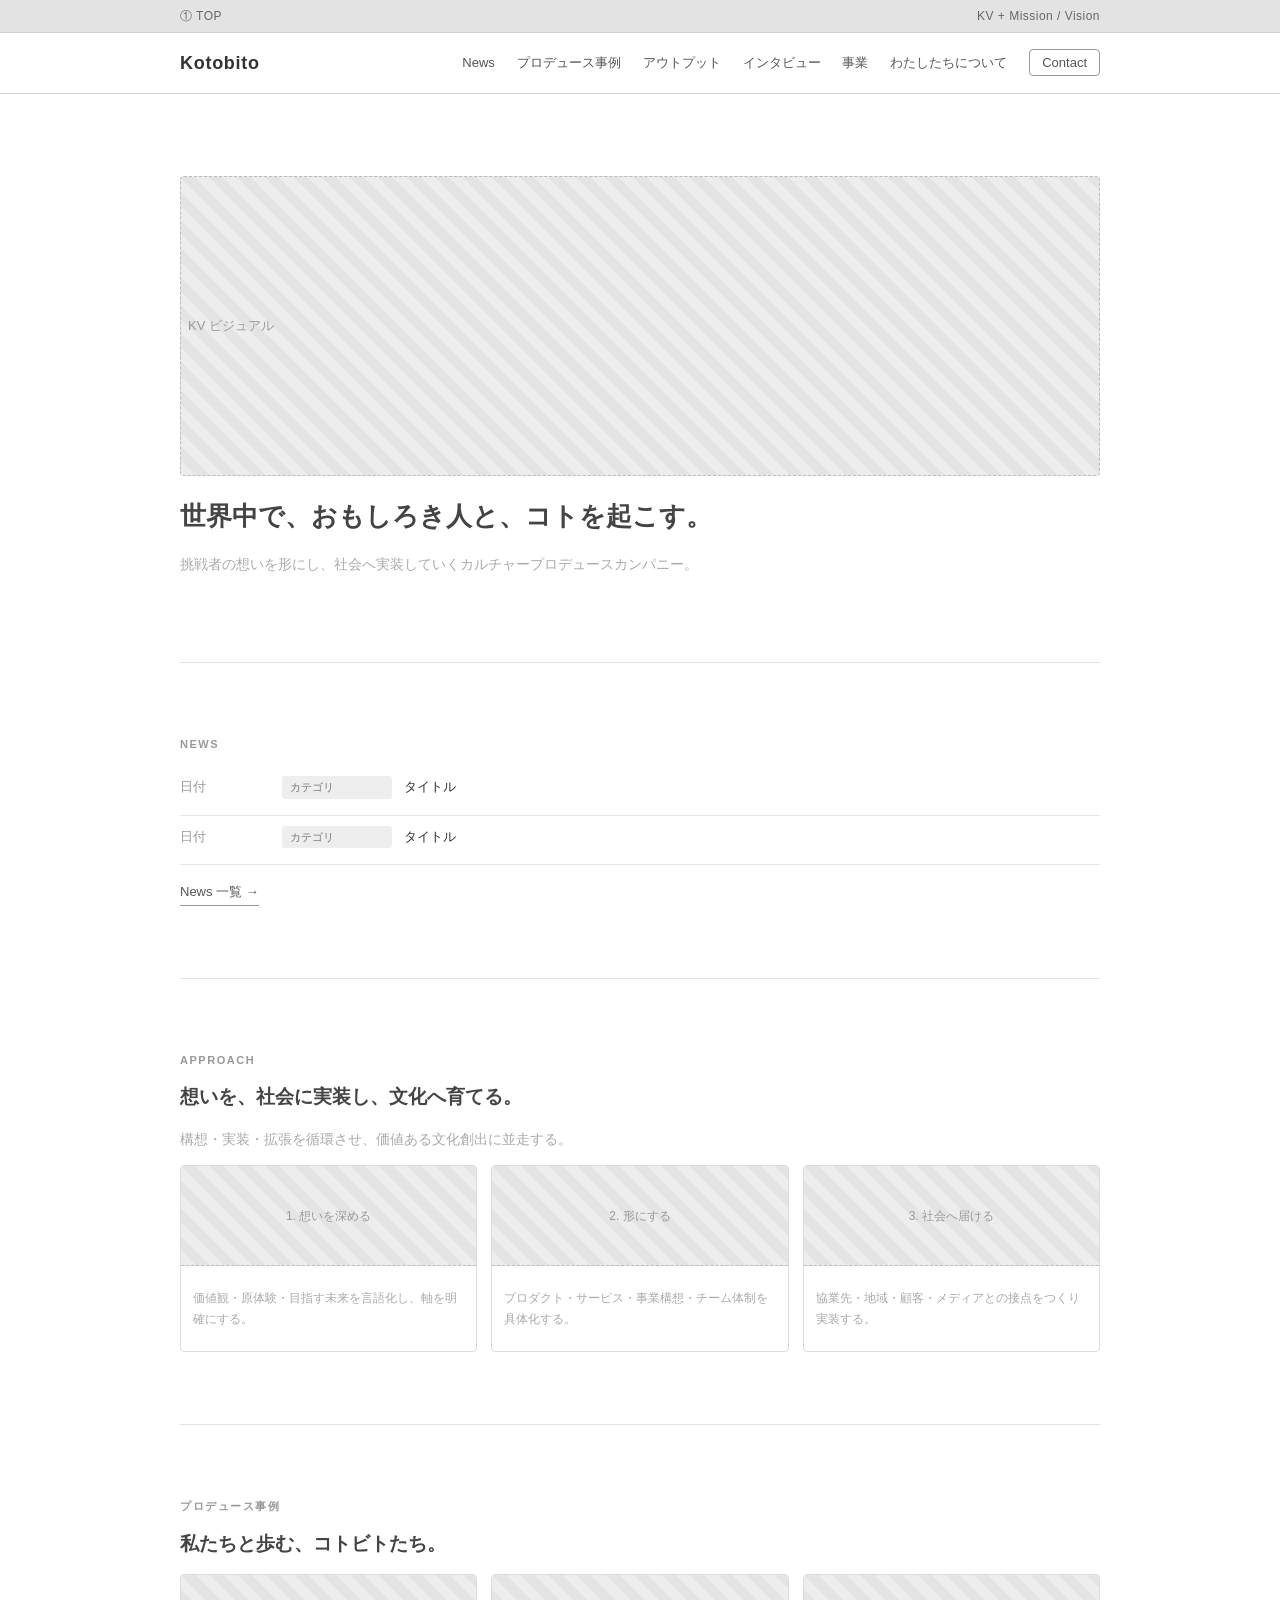
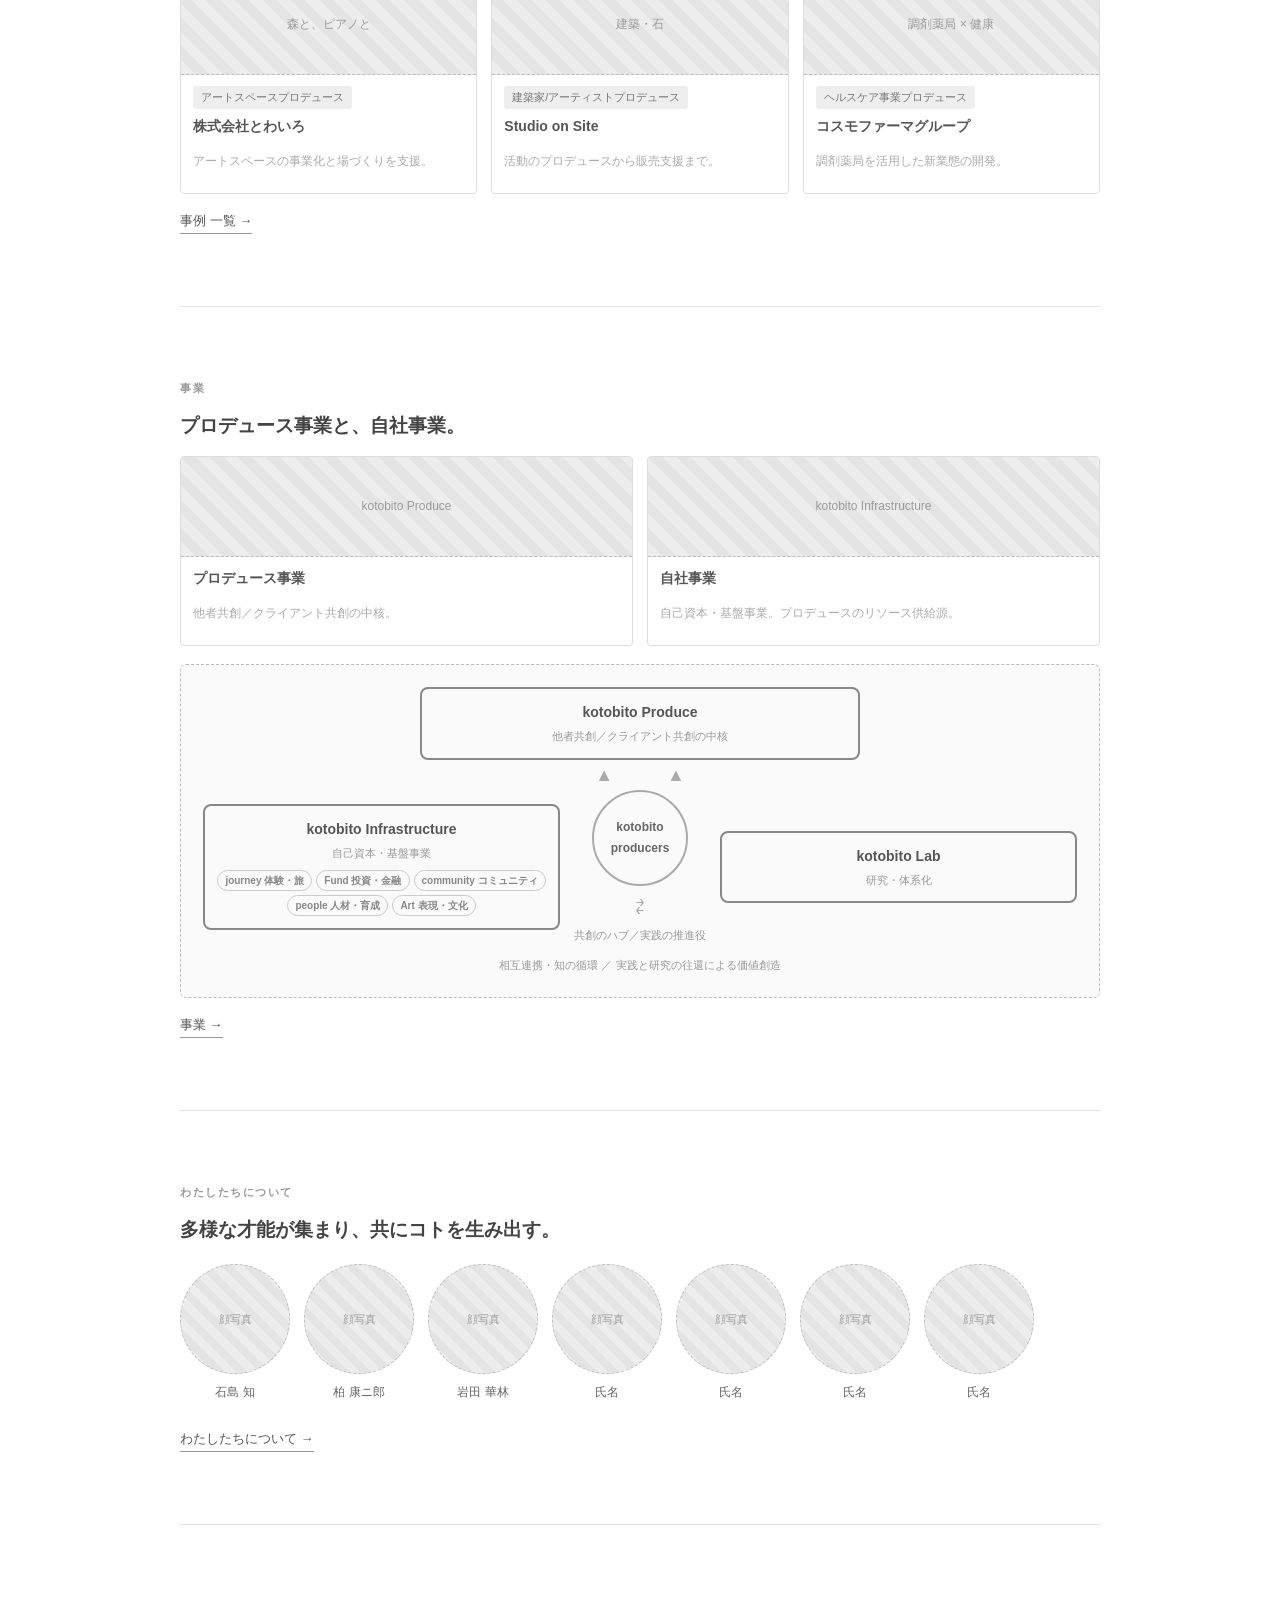
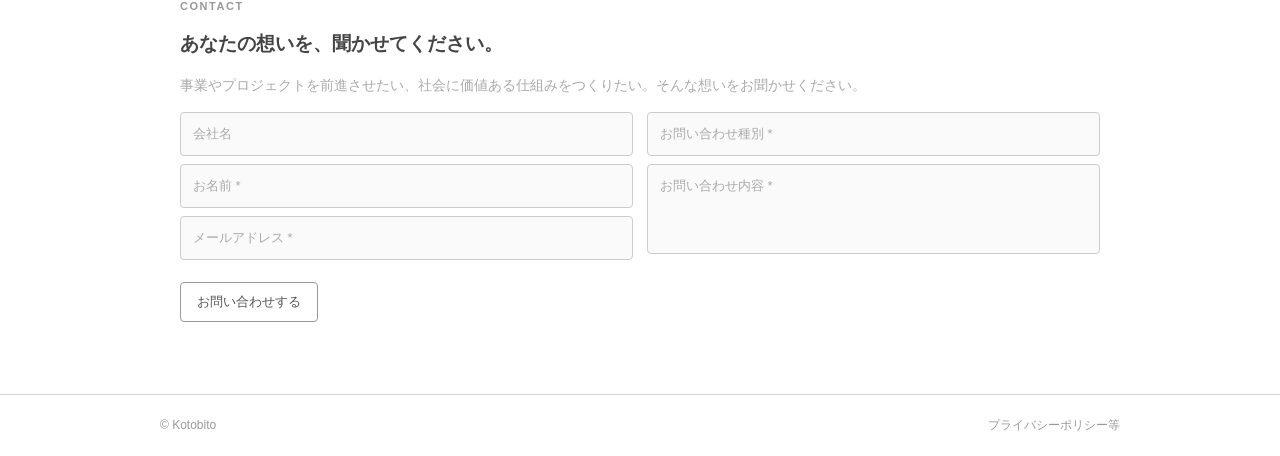
==== index.html @ a25e2367 "Add Kotobito site wireframe (wire-v2)" ====
<!doctype html>
<html lang="ja">
<head>
<meta charset="utf-8">
<meta name="viewport" content="width=device-width, initial-scale=1">
<title>① TOP｜Kotobito wire</title>
<link rel="stylesheet" href="style.css">
</head>
<body>

<div class="crumb"><div class="wrap"><span>① TOP</span><span>KV + Mission / Vision</span></div></div>

<header class="hd"><div class="wrap">
  <a class="logo" href="index.html">Kotobito</a>
  <nav>
    <a href="news.html">News</a>
    <a href="works.html">プロデュース事例</a>
    <a href="output.html">アウトプット</a>
    <a href="interview.html">インタビュー</a>
    <a href="business.html">事業</a>
    <a href="about.html">わたしたちについて</a>
    <a href="#contact" class="cta">Contact</a>
  </nav>
</div></header>

<main>
<div class="wrap">

  <!-- KV（ボタンなし） -->
  <section>
    <div class="box kv">KV ビジュアル</div>
    <h1 style="margin-top:18px;">世界中で、おもしろき人と、コトを起こす。</h1>
    <p class="ph-line">挑戦者の想いを形にし、社会へ実装していくカルチャープロデュースカンパニー。</p>
  </section>

  <!-- News -->
  <section>
    <p class="lbl">News</p>
    <div class="nlist">
      <div class="row"><span class="d">日付</span><span class="tag">カテゴリ</span><span>タイトル</span></div>
      <div class="row"><span class="d">日付</span><span class="tag">カテゴリ</span><span>タイトル</span></div>
    </div>
    <a class="link" href="news.html">News 一覧 →</a>
  </section>

  <!-- Approach -->
  <section>
    <p class="lbl">Approach</p>
    <h2>想いを、社会に実装し、文化へ育てる。</h2>
    <p class="ph-line">構想・実装・拡張を循環させ、価値ある文化創出に並走する。</p>
    <div class="grid g3" style="margin-top:14px;">
      <div class="card"><div class="box sm">1. 想いを深める</div><div class="body"><p class="ph-line sm">価値観・原体験・目指す未来を言語化し、軸を明確にする。</p></div></div>
      <div class="card"><div class="box sm">2. 形にする</div><div class="body"><p class="ph-line sm">プロダクト・サービス・事業構想・チーム体制を具体化する。</p></div></div>
      <div class="card"><div class="box sm">3. 社会へ届ける</div><div class="body"><p class="ph-line sm">協業先・地域・顧客・メディアとの接点をつくり実装する。</p></div></div>
    </div>
  </section>

  <!-- プロデュース事例 -->
  <section>
    <p class="lbl">プロデュース事例</p>
    <h2>私たちと歩む、コトビトたち。</h2>
    <div class="grid g3" style="margin-top:14px;">
      <a class="card" href="case.html"><div class="box">森と、ピアノと</div><div class="body"><span class="tag">アートスペースプロデュース</span><h3>株式会社とわいろ</h3><p class="ph-line sm">アートスペースの事業化と場づくりを支援。</p></div></a>
      <a class="card" href="case.html"><div class="box">建築・石</div><div class="body"><span class="tag">建築家/アーティストプロデュース</span><h3>Studio on Site</h3><p class="ph-line sm">活動のプロデュースから販売支援まで。</p></div></a>
      <a class="card" href="case.html"><div class="box">調剤薬局 × 健康</div><div class="body"><span class="tag">ヘルスケア事業プロデュース</span><h3>コスモファーマグループ</h3><p class="ph-line sm">調剤薬局を活用した新業態の開発。</p></div></a>
    </div>
    <a class="link" href="works.html">事例 一覧 →</a>
  </section>

  <!-- 事業（提供サービスを置換） -->
  <section>
    <p class="lbl">事業</p>
    <h2>プロデュース事業と、自社事業。</h2>
    <div class="grid g2" style="margin-top:14px;">
      <div class="card"><div class="box sm">kotobito Produce</div><div class="body"><h3>プロデュース事業</h3><p class="ph-line sm">他者共創／クライアント共創の中核。</p></div></div>
      <div class="card"><div class="box sm">kotobito Infrastructure</div><div class="body"><h3>自社事業</h3><p class="ph-line sm">自己資本・基盤事業。プロデュースのリソース供給源。</p></div></div>
    </div>

    <!-- 概念図：kotobito 全体像 -->
    <div class="diagram" style="margin-top:18px;">
      <div class="d-top">kotobito Produce<small>他者共創／クライアント共創の中核</small></div>
      <div class="up">▲　　　▲</div>
      <div class="d-mid">
        <div class="d-side">kotobito Infrastructure<small>自己資本・基盤事業</small>
          <div class="axis"><span>journey 体験・旅</span><span>Fund 投資・金融</span><span>community コミュニティ</span><span>people 人材・育成</span><span>Art 表現・文化</span></div>
        </div>
        <div class="d-center">
          <div class="circle">kotobito<br>producers</div>
          <div class="cyc">⇄</div>
          <small>共創のハブ／実践の推進役</small>
        </div>
        <div class="d-side">kotobito Lab<small>研究・体系化</small></div>
      </div>
      <div class="d-cap">相互連携・知の循環 ／ 実践と研究の往還による価値創造</div>
    </div>
    <a class="link" href="business.html">事業 →</a>
  </section>

  <!-- わたしたちについて：メンバー画像 -->
  <section>
    <p class="lbl">わたしたちについて</p>
    <h2>多様な才能が集まり、共にコトを生み出す。</h2>
    <div class="members" style="margin-top:14px;">
      <div class="m"><div class="ava">顔写真</div><span class="nm">石島 知</span></div>
      <div class="m"><div class="ava">顔写真</div><span class="nm">柏 康ニ郎</span></div>
      <div class="m"><div class="ava">顔写真</div><span class="nm">岩田 華林</span></div>
      <div class="m"><div class="ava">顔写真</div><span class="nm">氏名</span></div>
      <div class="m"><div class="ava">顔写真</div><span class="nm">氏名</span></div>
      <div class="m"><div class="ava">顔写真</div><span class="nm">氏名</span></div>
      <div class="m"><div class="ava">顔写真</div><span class="nm">氏名</span></div>
    </div>
    <a class="link" href="about.html">わたしたちについて →</a>
  </section>

  <!-- お問い合わせ（最終セクション） -->
  <section id="contact">
    <p class="lbl">Contact</p>
    <h2>あなたの想いを、聞かせてください。</h2>
    <p class="ph-line">事業やプロジェクトを前進させたい、社会に価値ある仕組みをつくりたい。そんな想いをお聞かせください。</p>
    <div class="grid g2" style="margin-top:14px;">
      <div>
        <div class="field">会社名</div>
        <div class="field">お名前 *</div>
        <div class="field">メールアドレス *</div>
      </div>
      <div>
        <div class="field">お問い合わせ種別 *</div>
        <div class="field" style="min-height:90px;">お問い合わせ内容 *</div>
      </div>
    </div>
    <a class="btn" href="#contact">お問い合わせする</a>
  </section>

</div>
</main>

<footer class="ft"><div class="wrap">
  <span>© Kotobito</span>
  <span><a href="policy.html">プライバシーポリシー等</a></span>
</div></footer>

</body>
</html>
---- style.css ----
/* Kotobito wireframe v2 — grayscale */
*{box-sizing:border-box;}
body{margin:0;font-family:"Hiragino Kaku Gothic ProN","Yu Gothic",sans-serif;color:#333;background:#f4f4f4;line-height:1.7;font-size:14px;}
a{color:inherit;text-decoration:none;}
.wrap{max-width:960px;margin:0 auto;padding:0 20px;}

/* page hierarchy banner */
.crumb{background:#e3e3e3;color:#666;font-size:12px;letter-spacing:.04em;padding:6px 0;border-bottom:1px solid #d2d2d2;}
.crumb .wrap{display:flex;justify-content:space-between;}

/* header */
.hd{background:#fff;border-bottom:1px solid #d2d2d2;}
.hd .wrap{display:flex;align-items:center;justify-content:space-between;height:60px;}
.hd .logo{font-weight:800;font-size:18px;letter-spacing:.04em;}
.hd nav a{font-size:13px;color:#555;margin-left:18px;}
.hd nav a.cta{border:1px solid #999;border-radius:4px;padding:5px 12px;}

/* sections */
main{background:#fff;}
section{padding:72px 0;border-bottom:1px solid #e2e2e2;}
section:last-child{border-bottom:0;}
.lbl{font-size:11px;font-weight:700;letter-spacing:.14em;color:#999;text-transform:uppercase;margin:0 0 12px;}
h1{font-size:26px;margin:0 0 10px;font-weight:800;color:#444;}
h2{font-size:19px;margin:0 0 10px;font-weight:800;color:#444;}
h3{font-size:14px;margin:0 0 4px;font-weight:700;color:#555;}
.ph-line{color:#aaa;}
.ph-line.sm{font-size:12px;}

/* placeholder boxes */
.box{background:repeating-linear-gradient(45deg,#ededed,#ededed 10px,#e4e4e4 10px,#e4e4e4 20px);border:1px dashed #bcbcbc;border-radius:4px;display:flex;align-items:center;justify-content:center;color:#9a9a9a;font-size:12px;min-height:140px;text-align:center;}
.box.kv{min-height:300px;}
.box.sm{min-height:110px;}

/* grids */
.grid{display:grid;gap:14px;}
.g4{grid-template-columns:repeat(4,1fr);}
.g3{grid-template-columns:repeat(3,1fr);}
.g2{grid-template-columns:1fr 1fr;}
@media(max-width:780px){.g4,.g3,.g2{grid-template-columns:1fr;}}

/* cards */
.card{border:1px solid #ddd;border-radius:4px;overflow:hidden;background:#fff;display:block;}
a.card{transition:border-color .15s, box-shadow .15s;}
a.card:hover{border-color:#888;box-shadow:0 2px 10px rgba(0,0,0,.08);}
.card .box{border:0;border-bottom:1px dashed #bcbcbc;border-radius:0;min-height:100px;}
.card .body{padding:10px 12px;}
.tag{display:inline-block;background:#eee;color:#777;font-size:11px;padding:2px 8px;border-radius:3px;margin-bottom:6px;}

/* simple buttons / links */
.link{display:inline-block;color:#555;font-size:13px;border-bottom:1px solid #999;padding-bottom:1px;margin-top:16px;}
.btn{display:inline-block;border:1px solid #999;border-radius:4px;padding:8px 16px;font-size:13px;color:#555;margin-top:14px;}

/* news list */
.nlist .row{display:grid;grid-template-columns:90px 110px 1fr;gap:12px;padding:10px 0;border-bottom:1px solid #e6e6e6;font-size:13px;}
.nlist .row .d{color:#999;}
@media(max-width:780px){.nlist .row{grid-template-columns:1fr;gap:2px;}}

/* members row */
.members{display:flex;gap:14px;overflow-x:auto;padding:4px 0 8px;}
.members .m{flex:0 0 110px;text-align:center;}
.members .ava{width:110px;height:110px;border-radius:50%;background:repeating-linear-gradient(45deg,#ededed,#ededed 8px,#e4e4e4 8px,#e4e4e4 16px);border:1px dashed #bcbcbc;display:flex;align-items:center;justify-content:center;color:#9a9a9a;font-size:11px;margin:0 auto 6px;}
.members .m .nm{font-size:12px;color:#666;}

/* filters */
.filter{display:flex;gap:6px;flex-wrap:wrap;margin:8px 0 18px;}
.filter span{font-size:12px;border:1px solid #ccc;border-radius:999px;padding:4px 12px;color:#888;}
.filter span.on{background:#666;color:#fff;border-color:#666;}

/* tree / kv list */
.kv{display:grid;grid-template-columns:100px 1fr;gap:6px 14px;font-size:13px;margin:10px 0;}
.kv dt{color:#999;}.kv dd{margin:0;color:#555;}
.cat-h{font-size:13px;font-weight:800;color:#777;margin:22px 0 10px;padding-bottom:5px;border-bottom:2px solid #eee;}

/* concept diagram (kotobito 全体像) */
.diagram{border:1px dashed #bcbcbc;border-radius:6px;padding:22px;background:#fafafa;}
.diagram .d-top{border:2px solid #888;border-radius:8px;padding:12px;text-align:center;font-weight:800;color:#555;max-width:440px;margin:0 auto;}
.diagram small{display:block;font-weight:400;color:#999;font-size:11px;margin-top:2px;}
.diagram .up{text-align:center;color:#aaa;font-size:18px;line-height:1;margin:6px 0;}
.diagram .d-mid{display:grid;grid-template-columns:1fr auto 1fr;gap:14px;align-items:center;}
.diagram .d-side{border:2px solid #888;border-radius:8px;padding:12px;text-align:center;font-weight:800;color:#555;}
.diagram .d-center{text-align:center;color:#666;font-size:12px;}
.diagram .circle{border:2px solid #aaa;border-radius:50%;width:96px;height:96px;display:flex;flex-direction:column;align-items:center;justify-content:center;margin:0 auto 4px;font-weight:700;font-size:12px;color:#666;}
.diagram .cyc{font-size:20px;color:#aaa;}
.diagram .axis{display:flex;flex-wrap:wrap;gap:4px;justify-content:center;margin-top:8px;}
.diagram .axis span{font-size:10px;border:1px solid #ccc;border-radius:999px;padding:1px 7px;color:#888;}
.diagram .d-cap{text-align:center;color:#999;font-size:11px;margin-top:12px;}
@media(max-width:780px){.diagram .d-mid{grid-template-columns:1fr;}}

/* contact form fields */
.field{border:1px solid #ccc;border-radius:4px;padding:10px 12px;color:#aaa;font-size:13px;margin-bottom:8px;background:#fafafa;}

/* footer */
.ft{background:#fff;border-top:1px solid #d2d2d2;}
.ft .wrap{display:flex;justify-content:space-between;flex-wrap:wrap;gap:8px;padding:20px 0;color:#999;font-size:12px;}
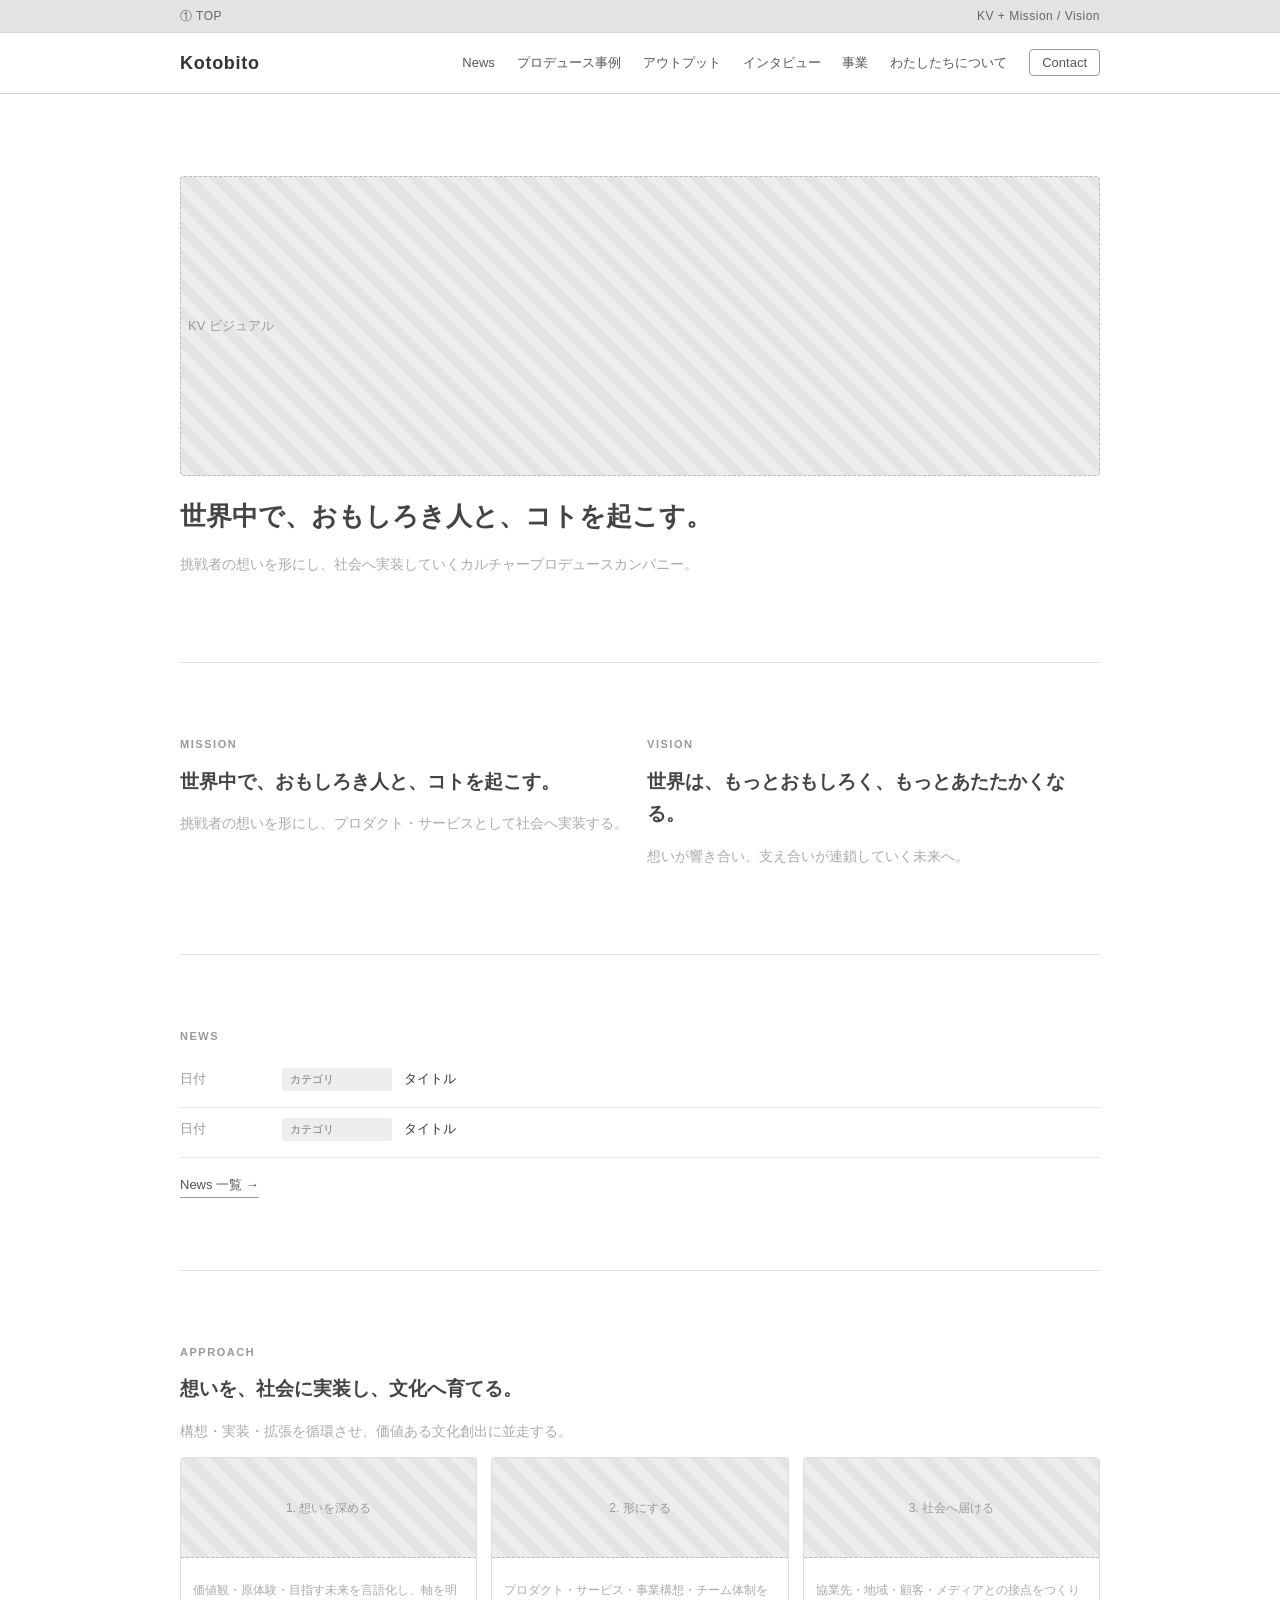
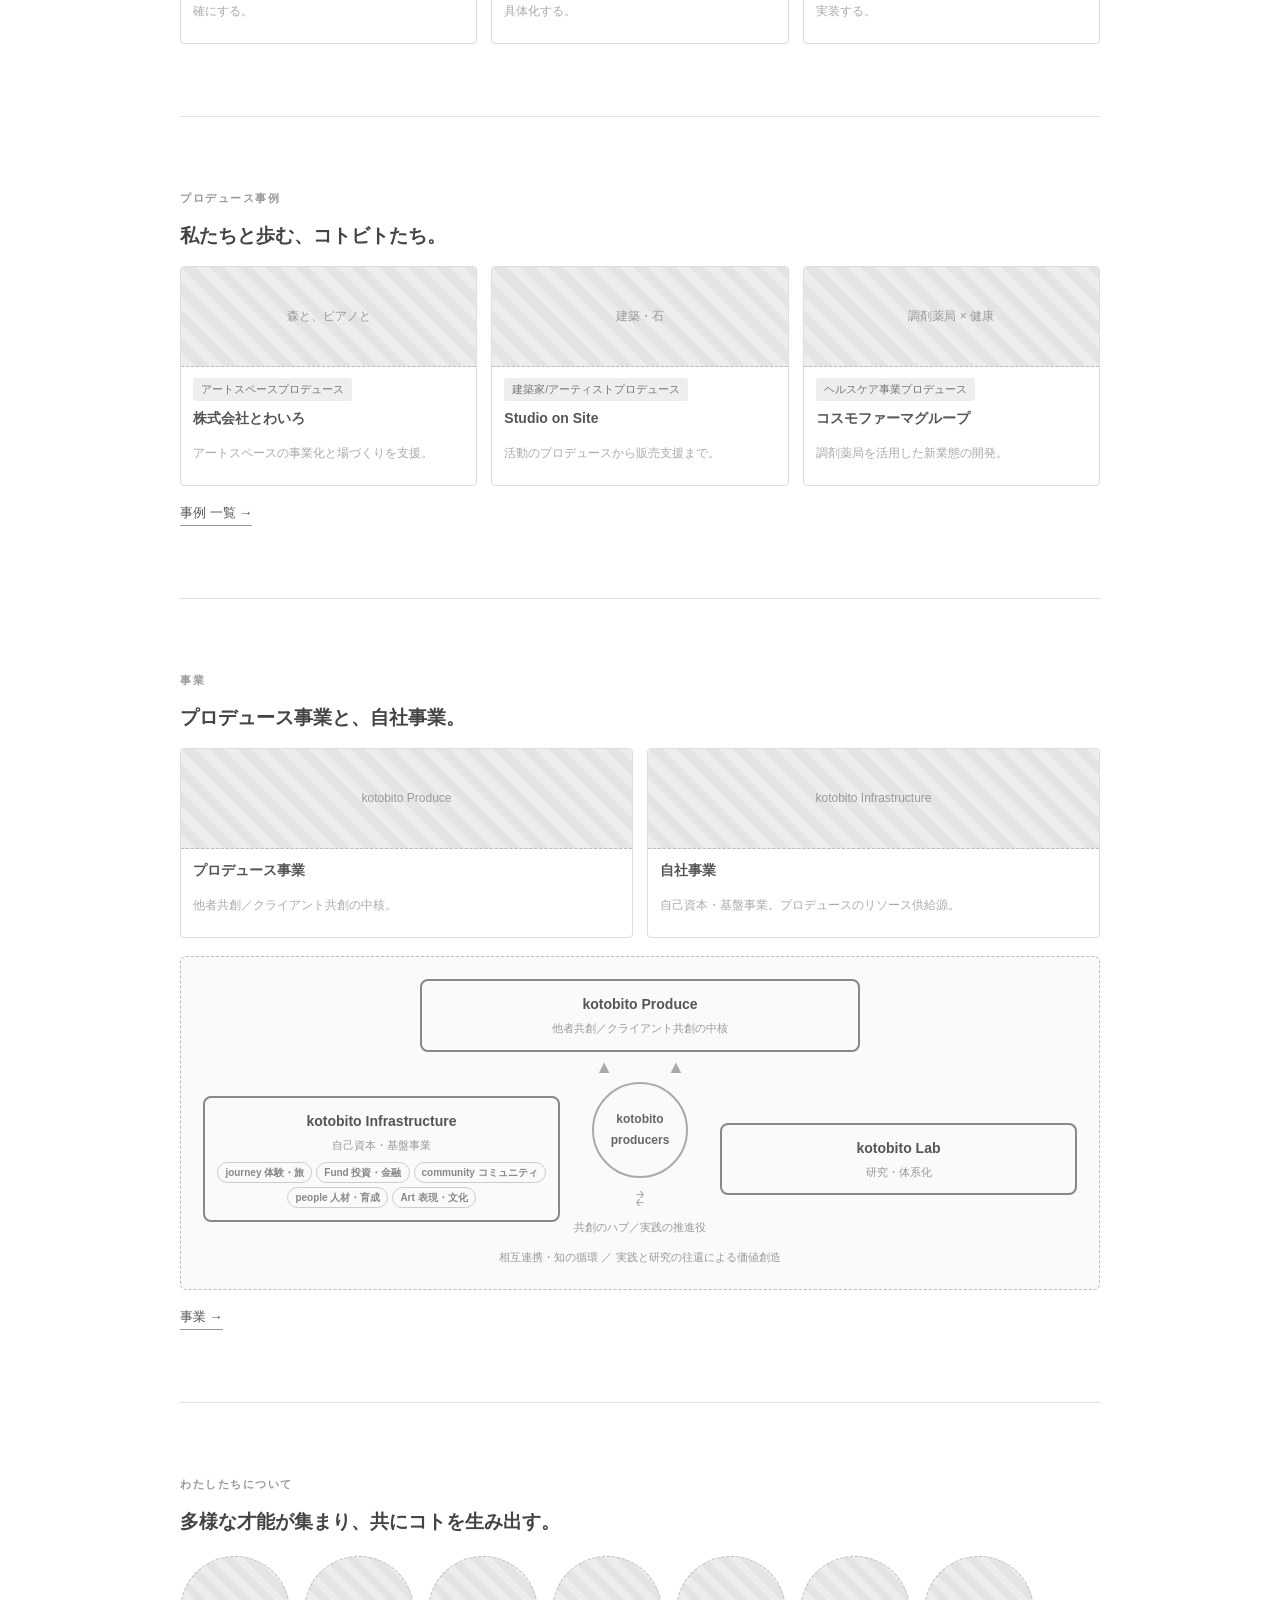
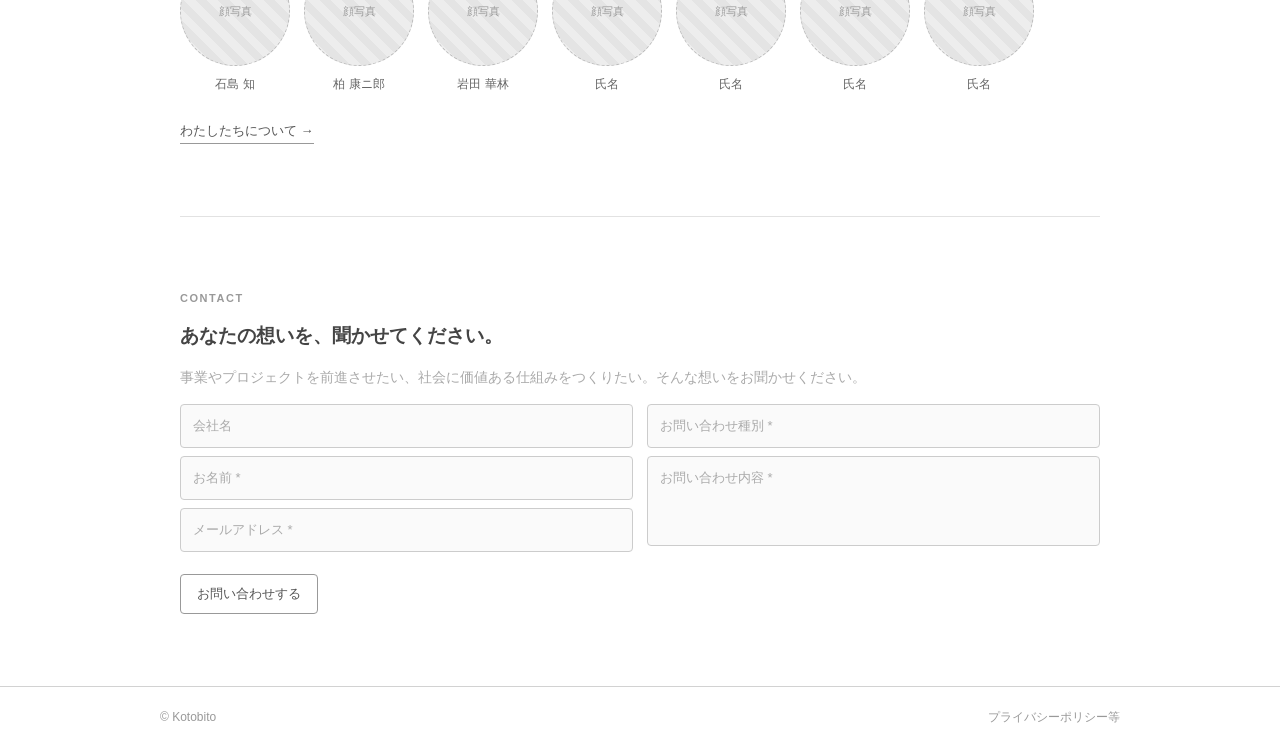
==== commit fa1028da: "Add Mission/Vision under KV; add Contact page" ====
--- a/index.html
+++ b/index.html
@@ -19,7 +19,7 @@
     <a href="interview.html">インタビュー</a>
     <a href="business.html">事業</a>
     <a href="about.html">わたしたちについて</a>
-    <a href="#contact" class="cta">Contact</a>
+    <a href="contact.html" class="cta">Contact</a>
   </nav>
 </div></header>
 
@@ -31,6 +31,22 @@
     <div class="box kv">KV ビジュアル</div>
     <h1 style="margin-top:18px;">世界中で、おもしろき人と、コトを起こす。</h1>
     <p class="ph-line">挑戦者の想いを形にし、社会へ実装していくカルチャープロデュースカンパニー。</p>
+  </section>
+
+  <!-- Mission / Vision -->
+  <section>
+    <div class="grid g2">
+      <div>
+        <p class="lbl">Mission</p>
+        <h2>世界中で、おもしろき人と、コトを起こす。</h2>
+        <p class="ph-line">挑戦者の想いを形にし、プロダクト・サービスとして社会へ実装する。</p>
+      </div>
+      <div>
+        <p class="lbl">Vision</p>
+        <h2>世界は、もっとおもしろく、もっとあたたかくなる。</h2>
+        <p class="ph-line">想いが響き合い、支え合いが連鎖していく未来へ。</p>
+      </div>
+    </div>
   </section>
 
   <!-- News -->
@@ -128,7 +144,7 @@
         <div class="field" style="min-height:90px;">お問い合わせ内容 *</div>
       </div>
     </div>
-    <a class="btn" href="#contact">お問い合わせする</a>
+    <a class="btn" href="contact.html">お問い合わせする</a>
   </section>
 
 </div>
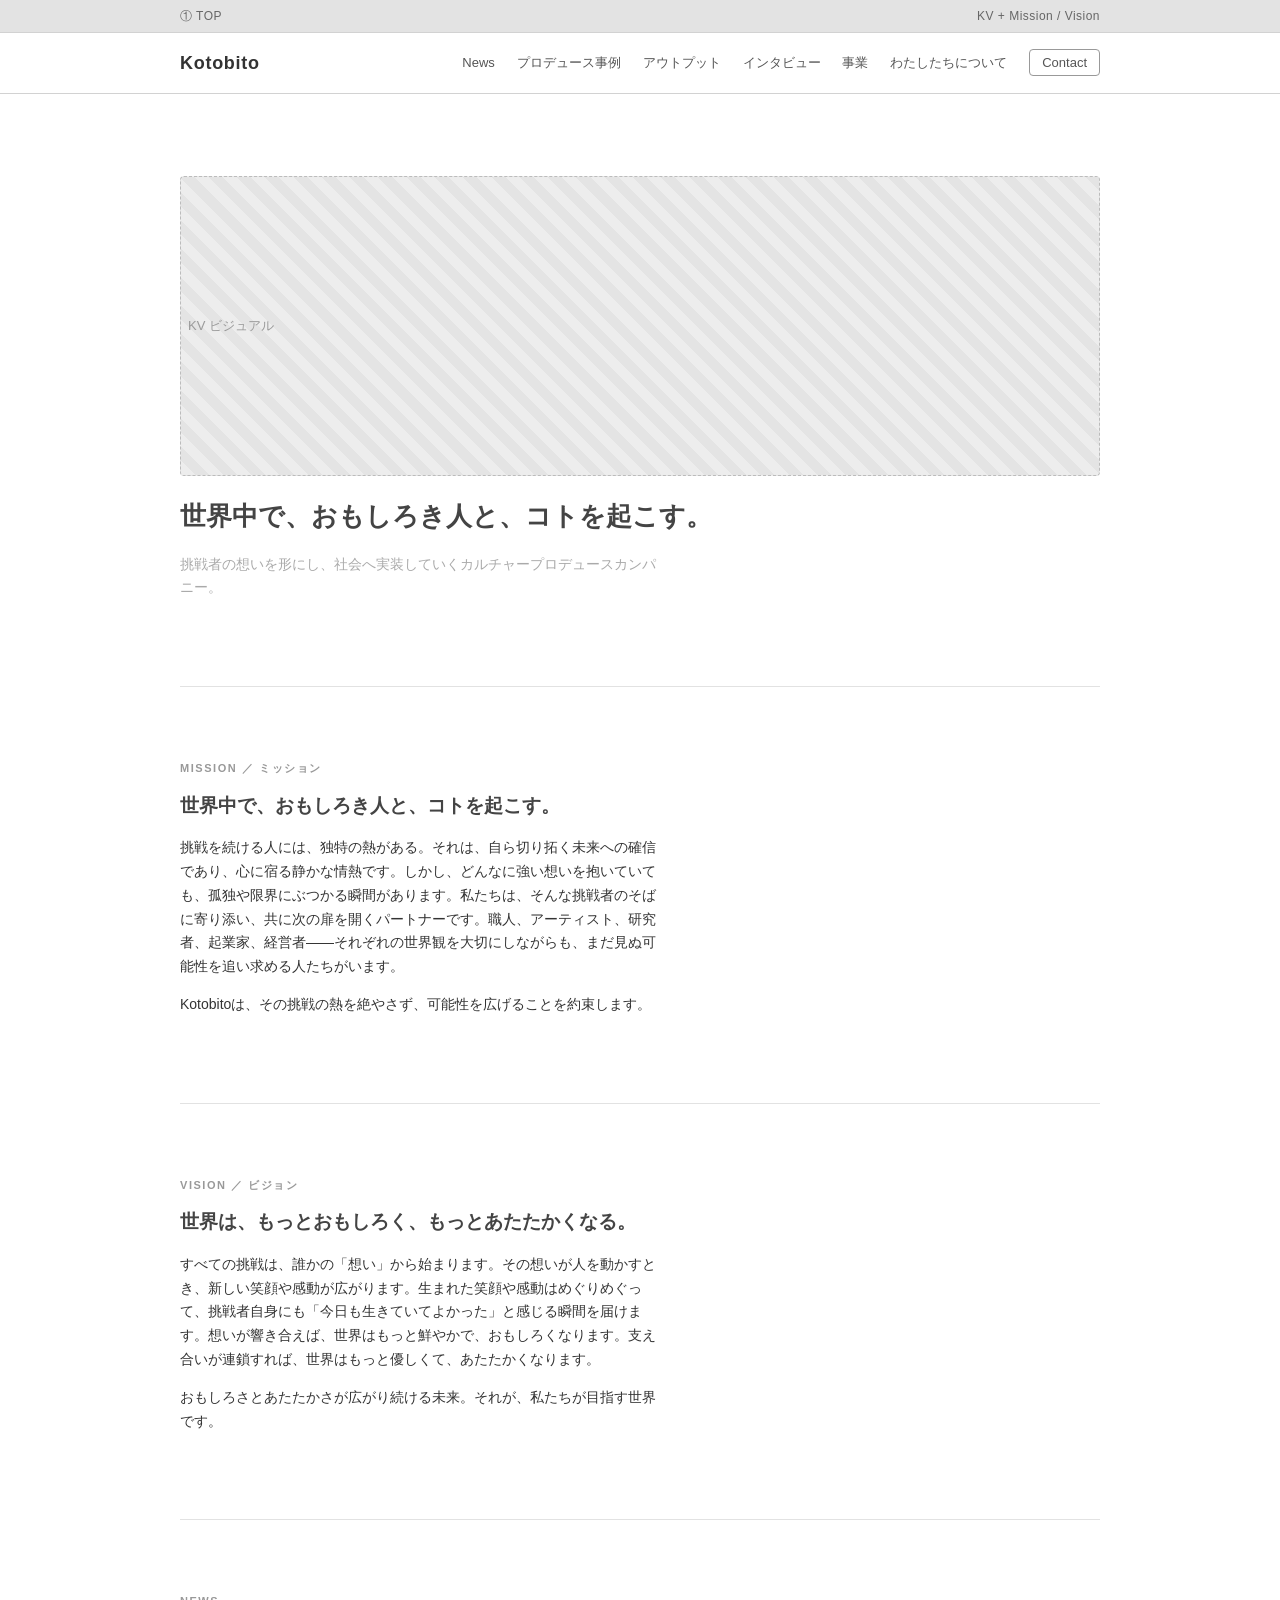
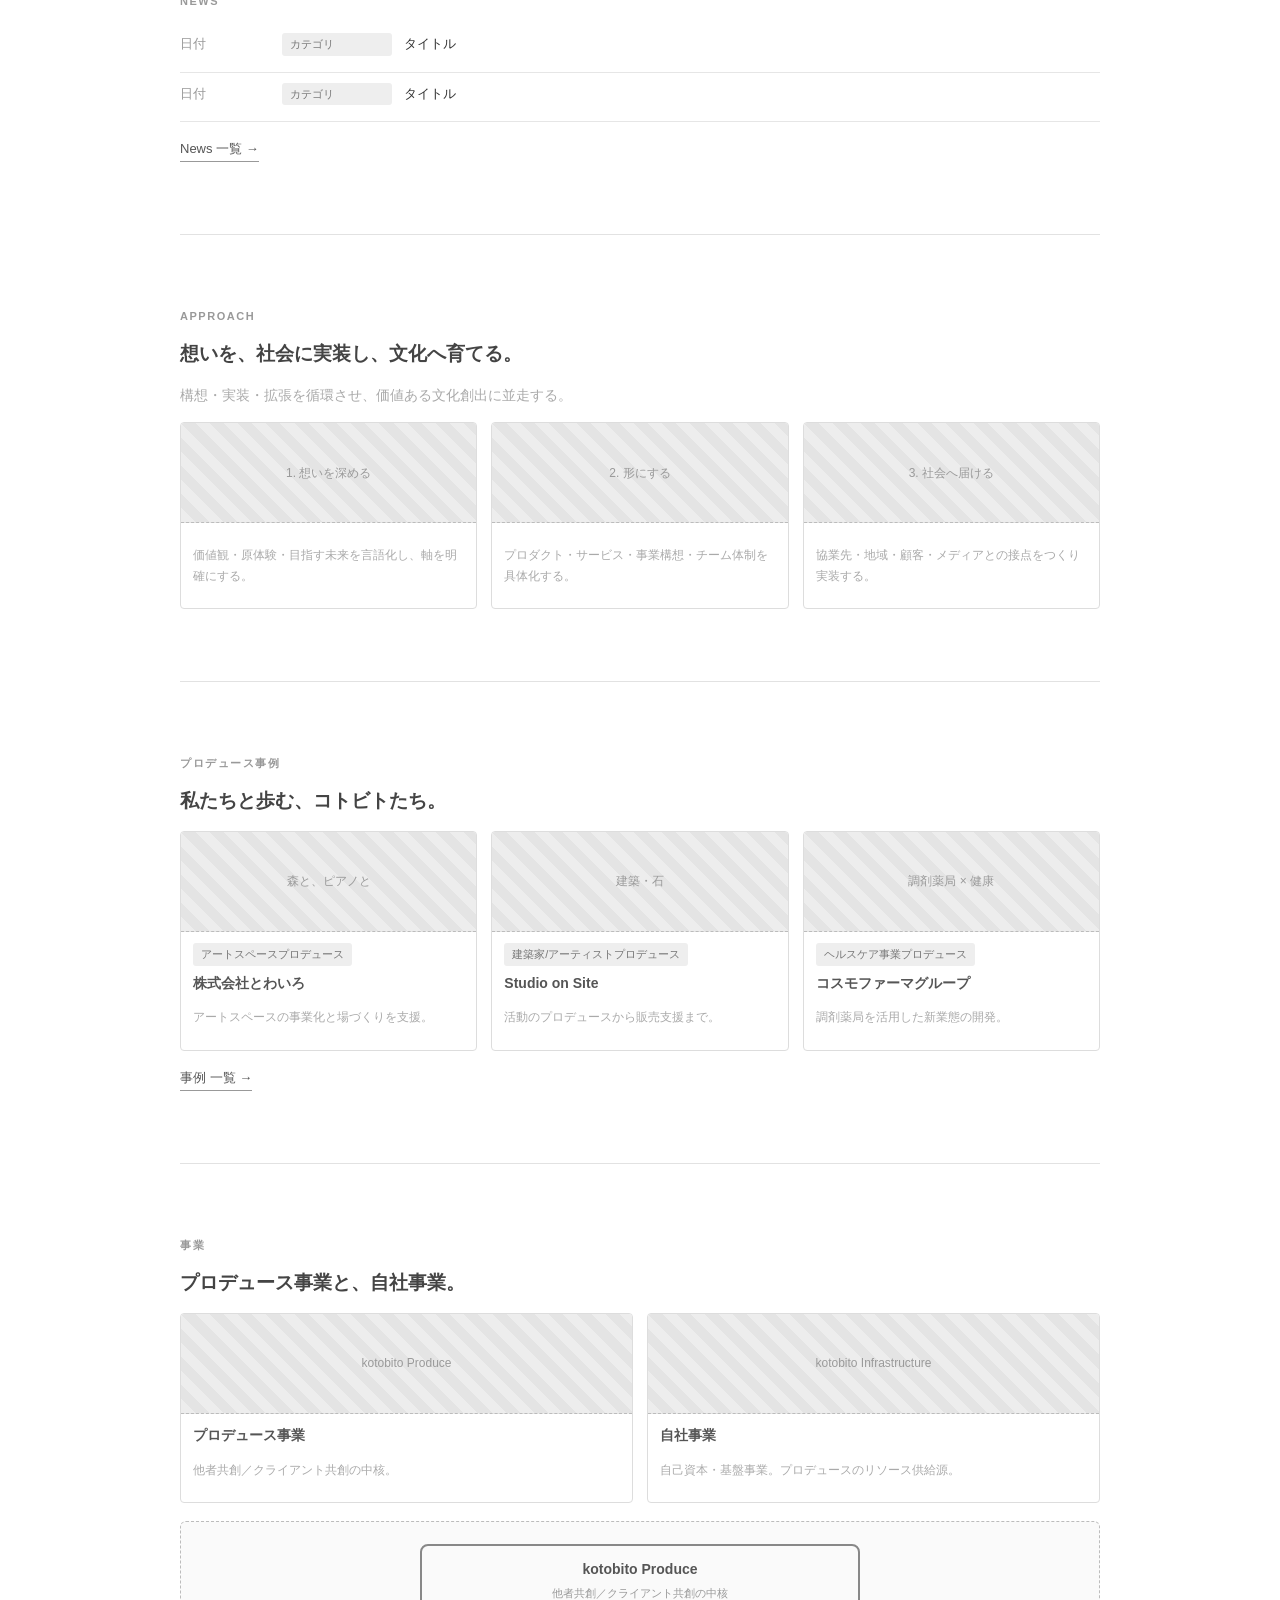
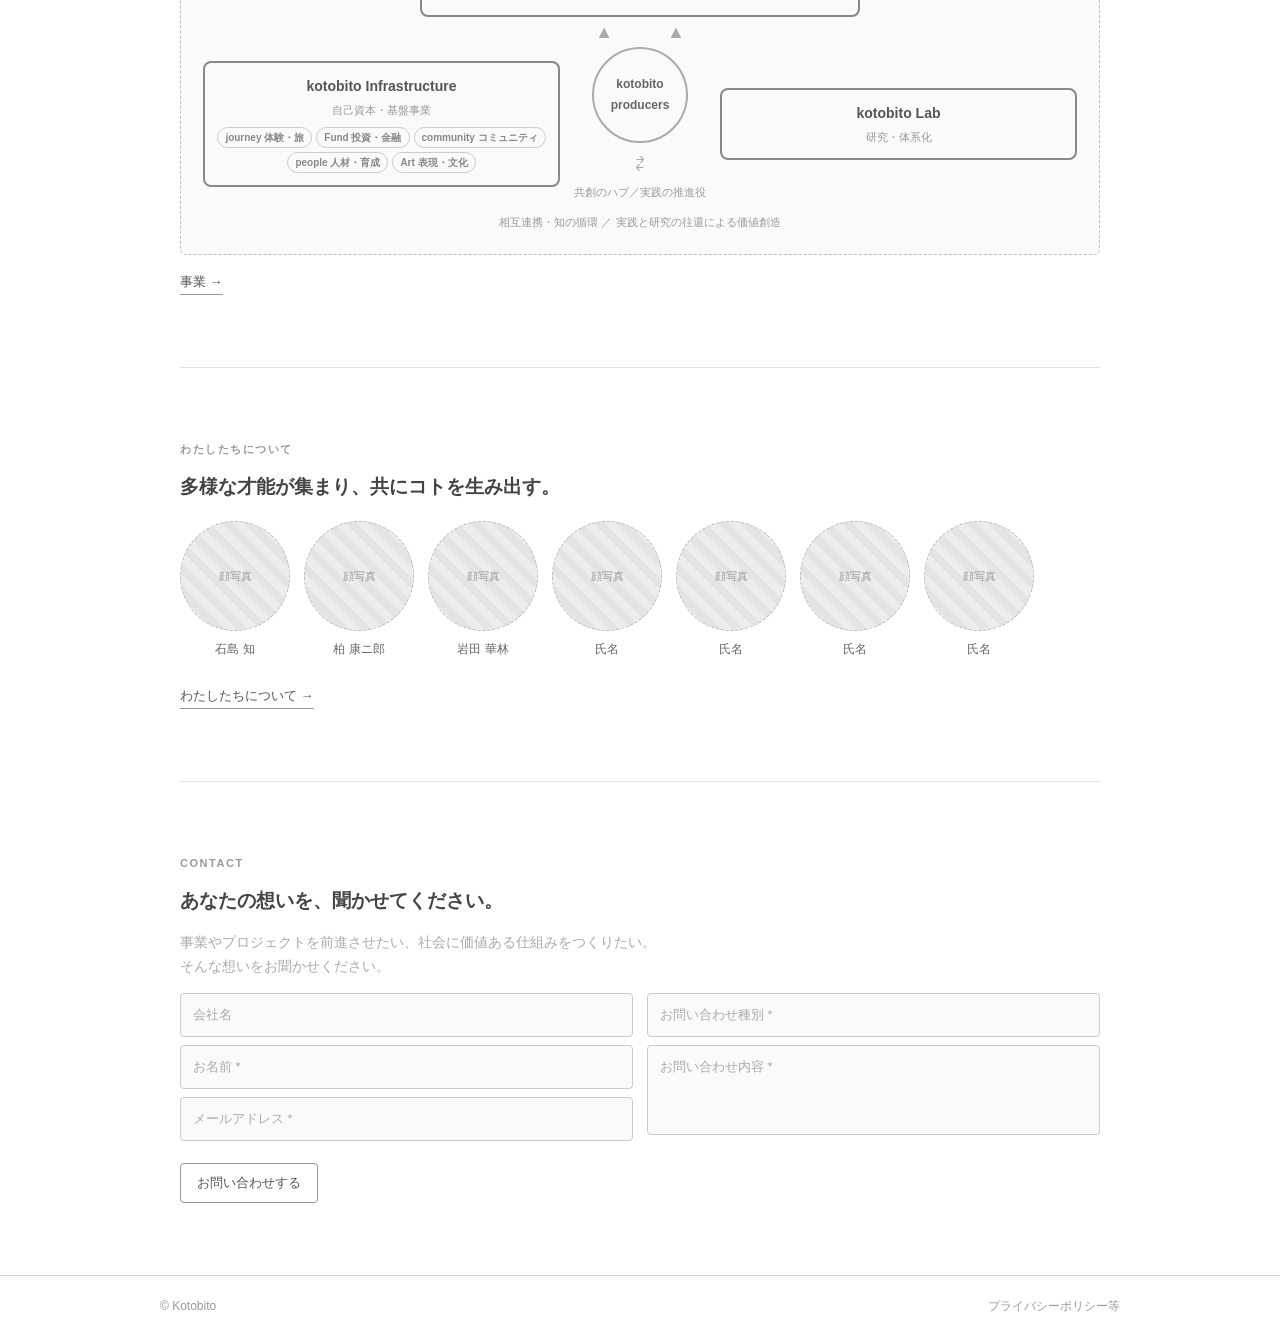
==== commit 91512d18: "Mission/Visionを一カラム化し本文を追加" ====
--- a/index.html
+++ b/index.html
@@ -33,20 +33,20 @@
     <p class="ph-line">挑戦者の想いを形にし、社会へ実装していくカルチャープロデュースカンパニー。</p>
   </section>
 
-  <!-- Mission / Vision -->
+  <!-- Mission -->
   <section>
-    <div class="grid g2">
-      <div>
-        <p class="lbl">Mission</p>
-        <h2>世界中で、おもしろき人と、コトを起こす。</h2>
-        <p class="ph-line">挑戦者の想いを形にし、プロダクト・サービスとして社会へ実装する。</p>
-      </div>
-      <div>
-        <p class="lbl">Vision</p>
-        <h2>世界は、もっとおもしろく、もっとあたたかくなる。</h2>
-        <p class="ph-line">想いが響き合い、支え合いが連鎖していく未来へ。</p>
-      </div>
-    </div>
+    <p class="lbl">Mission ／ ミッション</p>
+    <h2>世界中で、おもしろき人と、コトを起こす。</h2>
+    <p>挑戦を続ける人には、独特の熱がある。それは、自ら切り拓く未来への確信であり、心に宿る静かな情熱です。しかし、どんなに強い想いを抱いていても、孤独や限界にぶつかる瞬間があります。私たちは、そんな挑戦者のそばに寄り添い、共に次の扉を開くパートナーです。職人、アーティスト、研究者、起業家、経営者――それぞれの世界観を大切にしながらも、まだ見ぬ可能性を追い求める人たちがいます。</p>
+    <p>Kotobitoは、その挑戦の熱を絶やさず、可能性を広げることを約束します。</p>
+  </section>
+
+  <!-- Vision -->
+  <section>
+    <p class="lbl">Vision ／ ビジョン</p>
+    <h2>世界は、もっとおもしろく、もっとあたたかくなる。</h2>
+    <p>すべての挑戦は、誰かの「想い」から始まります。その想いが人を動かすとき、新しい笑顔や感動が広がります。生まれた笑顔や感動はめぐりめぐって、挑戦者自身にも「今日も生きていてよかった」と感じる瞬間を届けます。想いが響き合えば、世界はもっと鮮やかで、おもしろくなります。支え合いが連鎖すれば、世界はもっと優しくて、あたたかくなります。</p>
+    <p>おもしろさとあたたかさが広がり続ける未来。それが、私たちが目指す世界です。</p>
   </section>
 
   <!-- News -->
--- a/style.css
+++ b/style.css
@@ -24,6 +24,7 @@
 h2{font-size:19px;margin:0 0 10px;font-weight:800;color:#444;}
 h3{font-size:14px;margin:0 0 4px;font-weight:700;color:#555;}
 .ph-line{color:#aaa;}
+section > p{max-width:62ch;}
 .ph-line.sm{font-size:12px;}
 
 /* placeholder boxes */
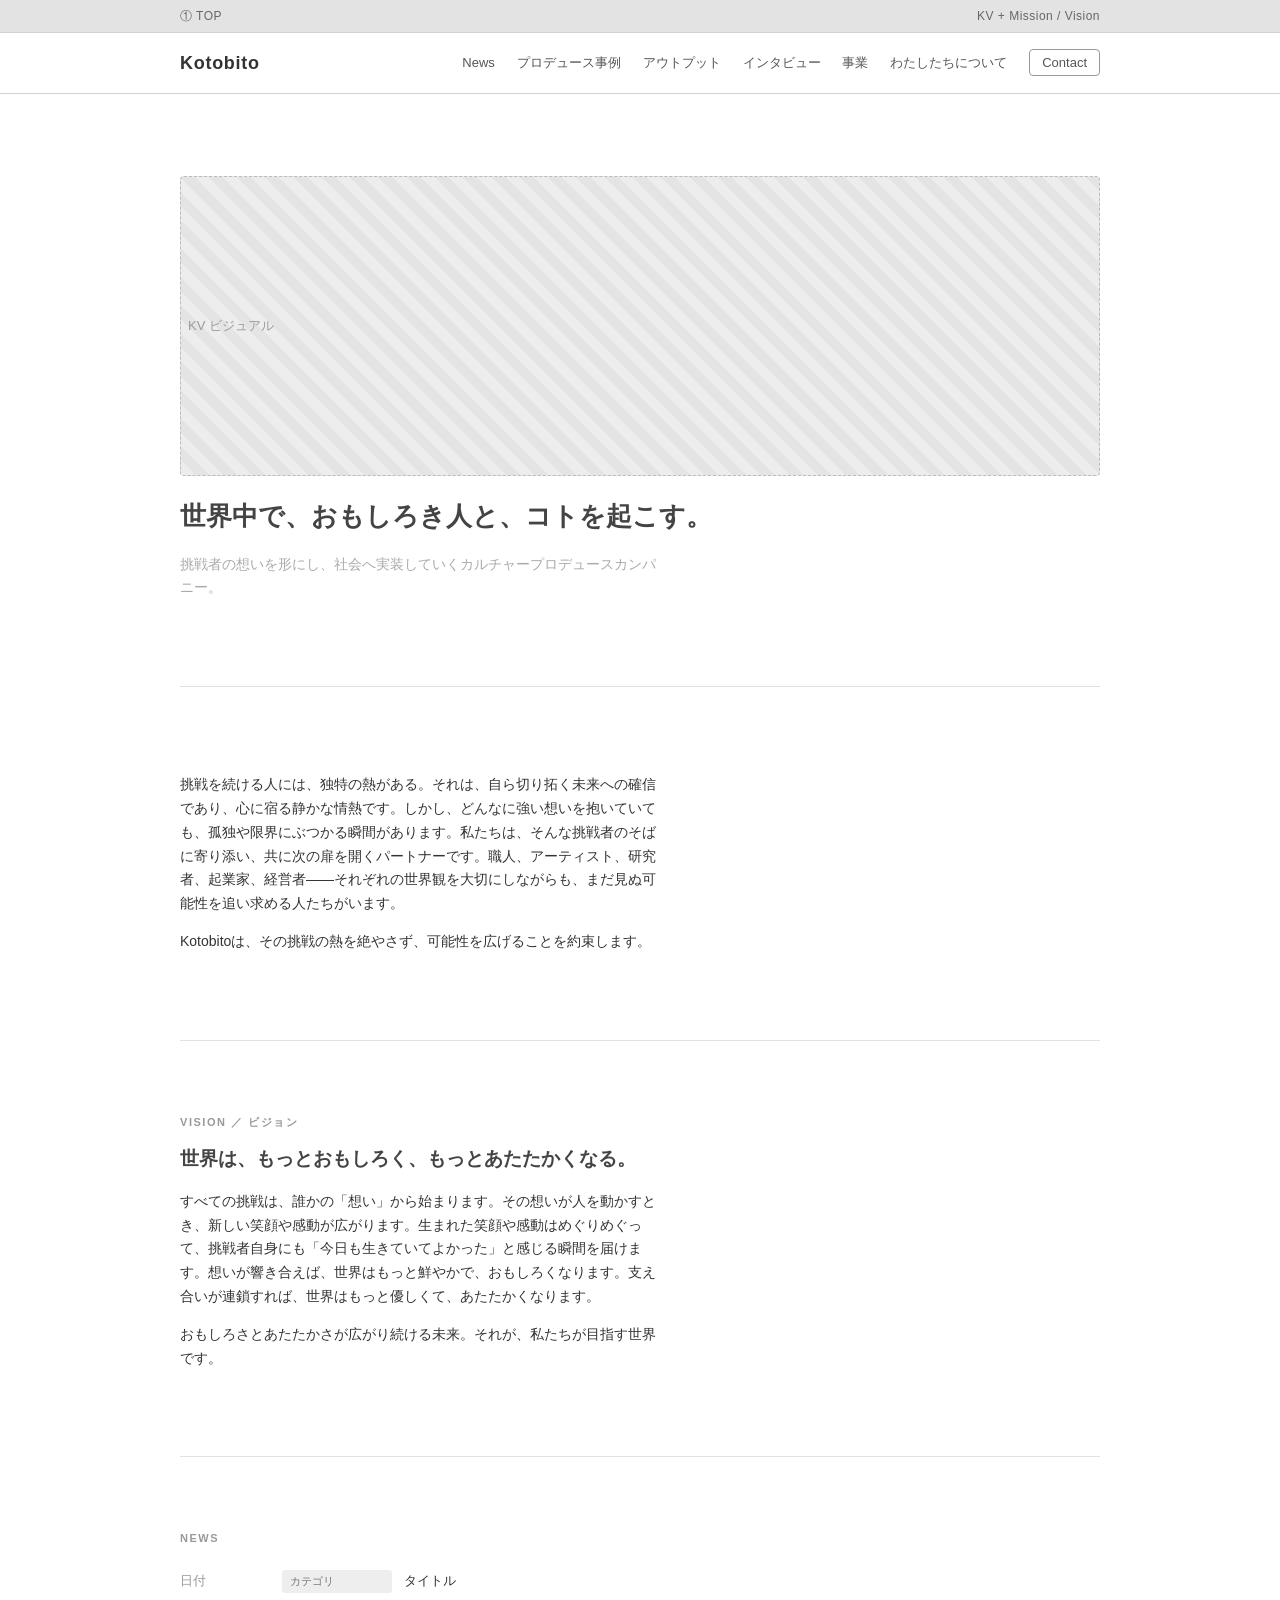
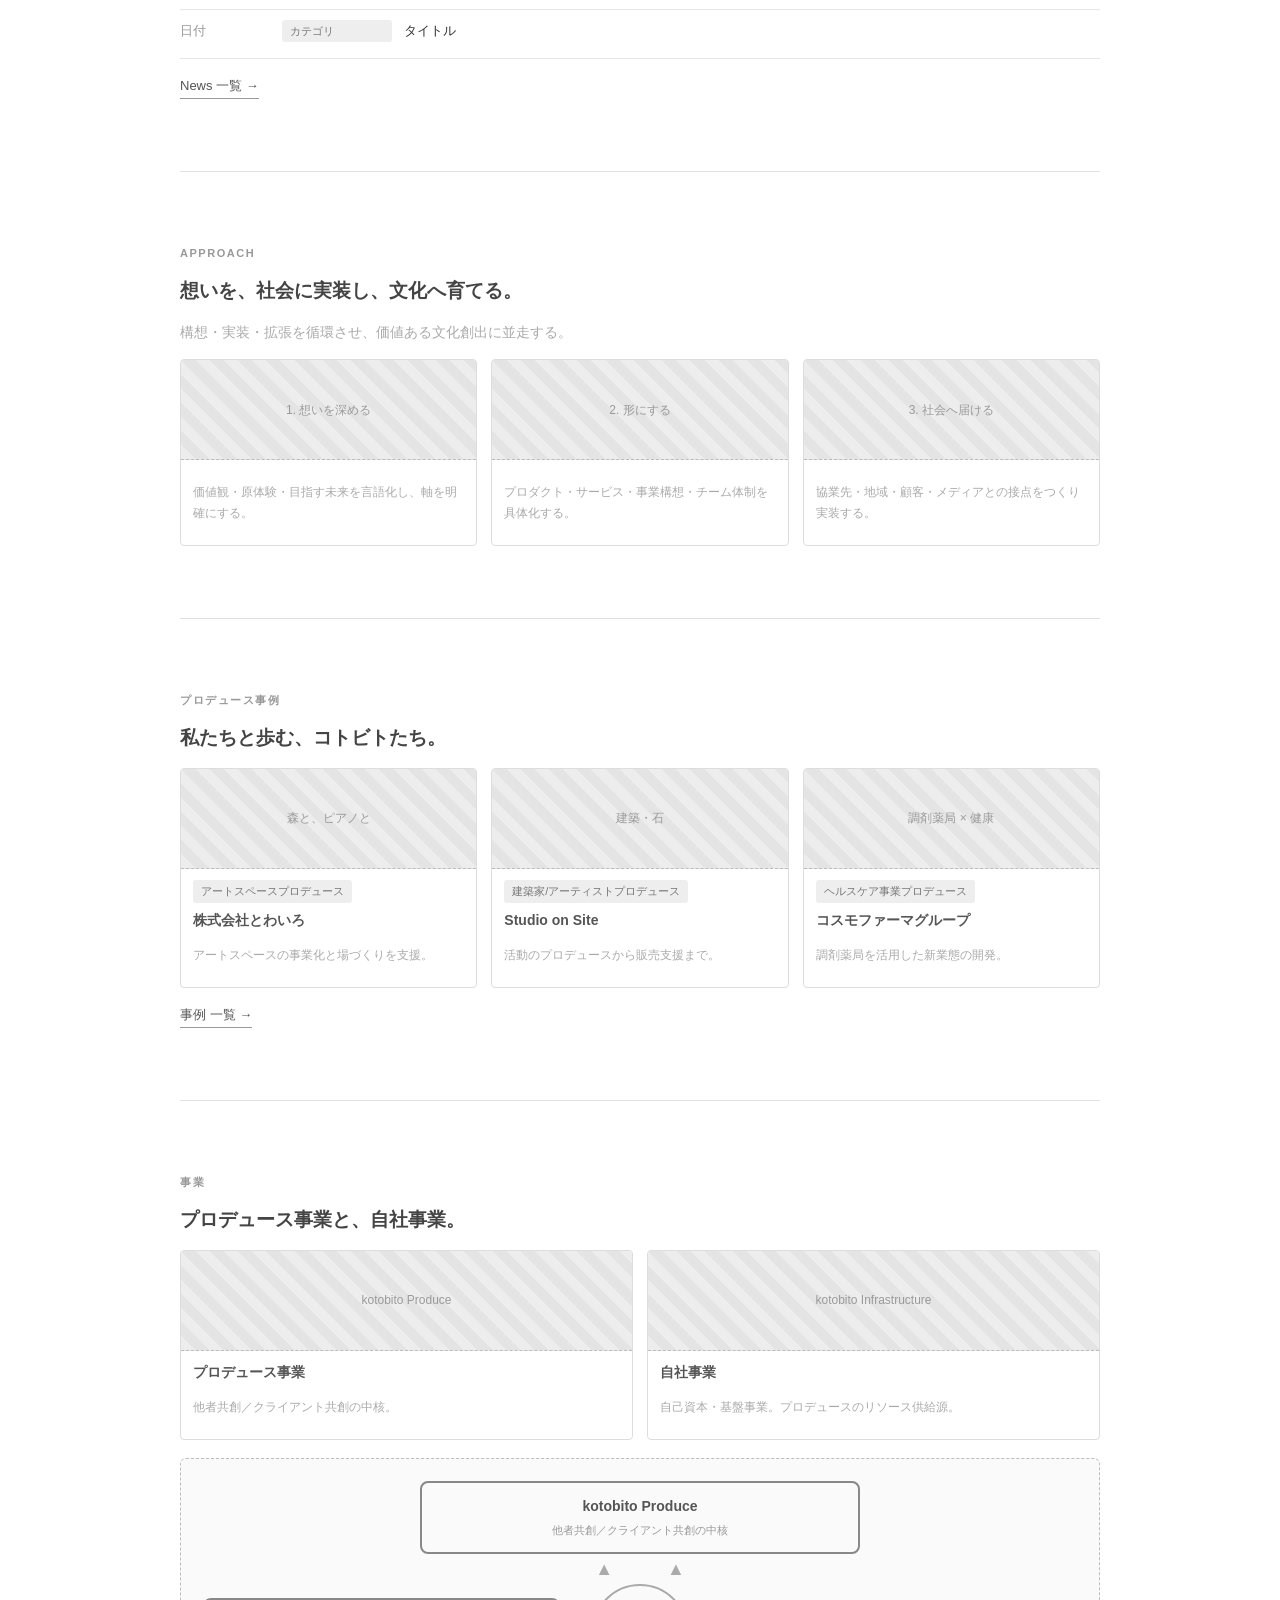
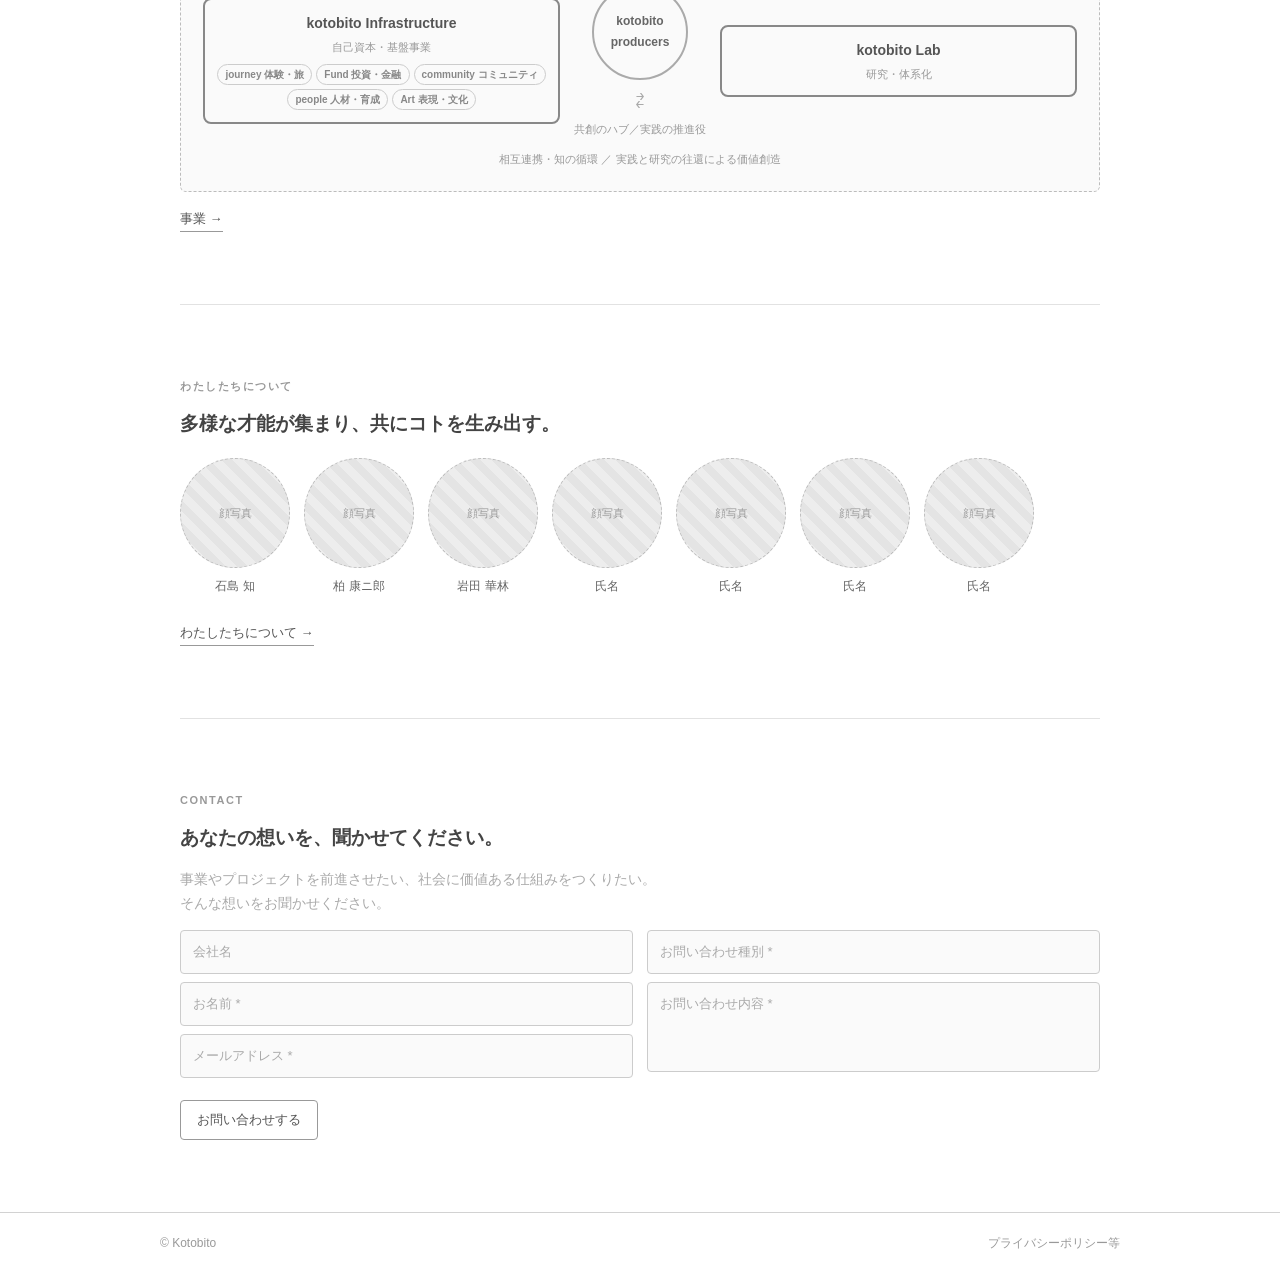
==== commit 70d16578: "Mission見出しを削除" ====
--- a/index.html
+++ b/index.html
@@ -35,8 +35,6 @@
 
   <!-- Mission -->
   <section>
-    <p class="lbl">Mission ／ ミッション</p>
-    <h2>世界中で、おもしろき人と、コトを起こす。</h2>
     <p>挑戦を続ける人には、独特の熱がある。それは、自ら切り拓く未来への確信であり、心に宿る静かな情熱です。しかし、どんなに強い想いを抱いていても、孤独や限界にぶつかる瞬間があります。私たちは、そんな挑戦者のそばに寄り添い、共に次の扉を開くパートナーです。職人、アーティスト、研究者、起業家、経営者――それぞれの世界観を大切にしながらも、まだ見ぬ可能性を追い求める人たちがいます。</p>
     <p>Kotobitoは、その挑戦の熱を絶やさず、可能性を広げることを約束します。</p>
   </section>
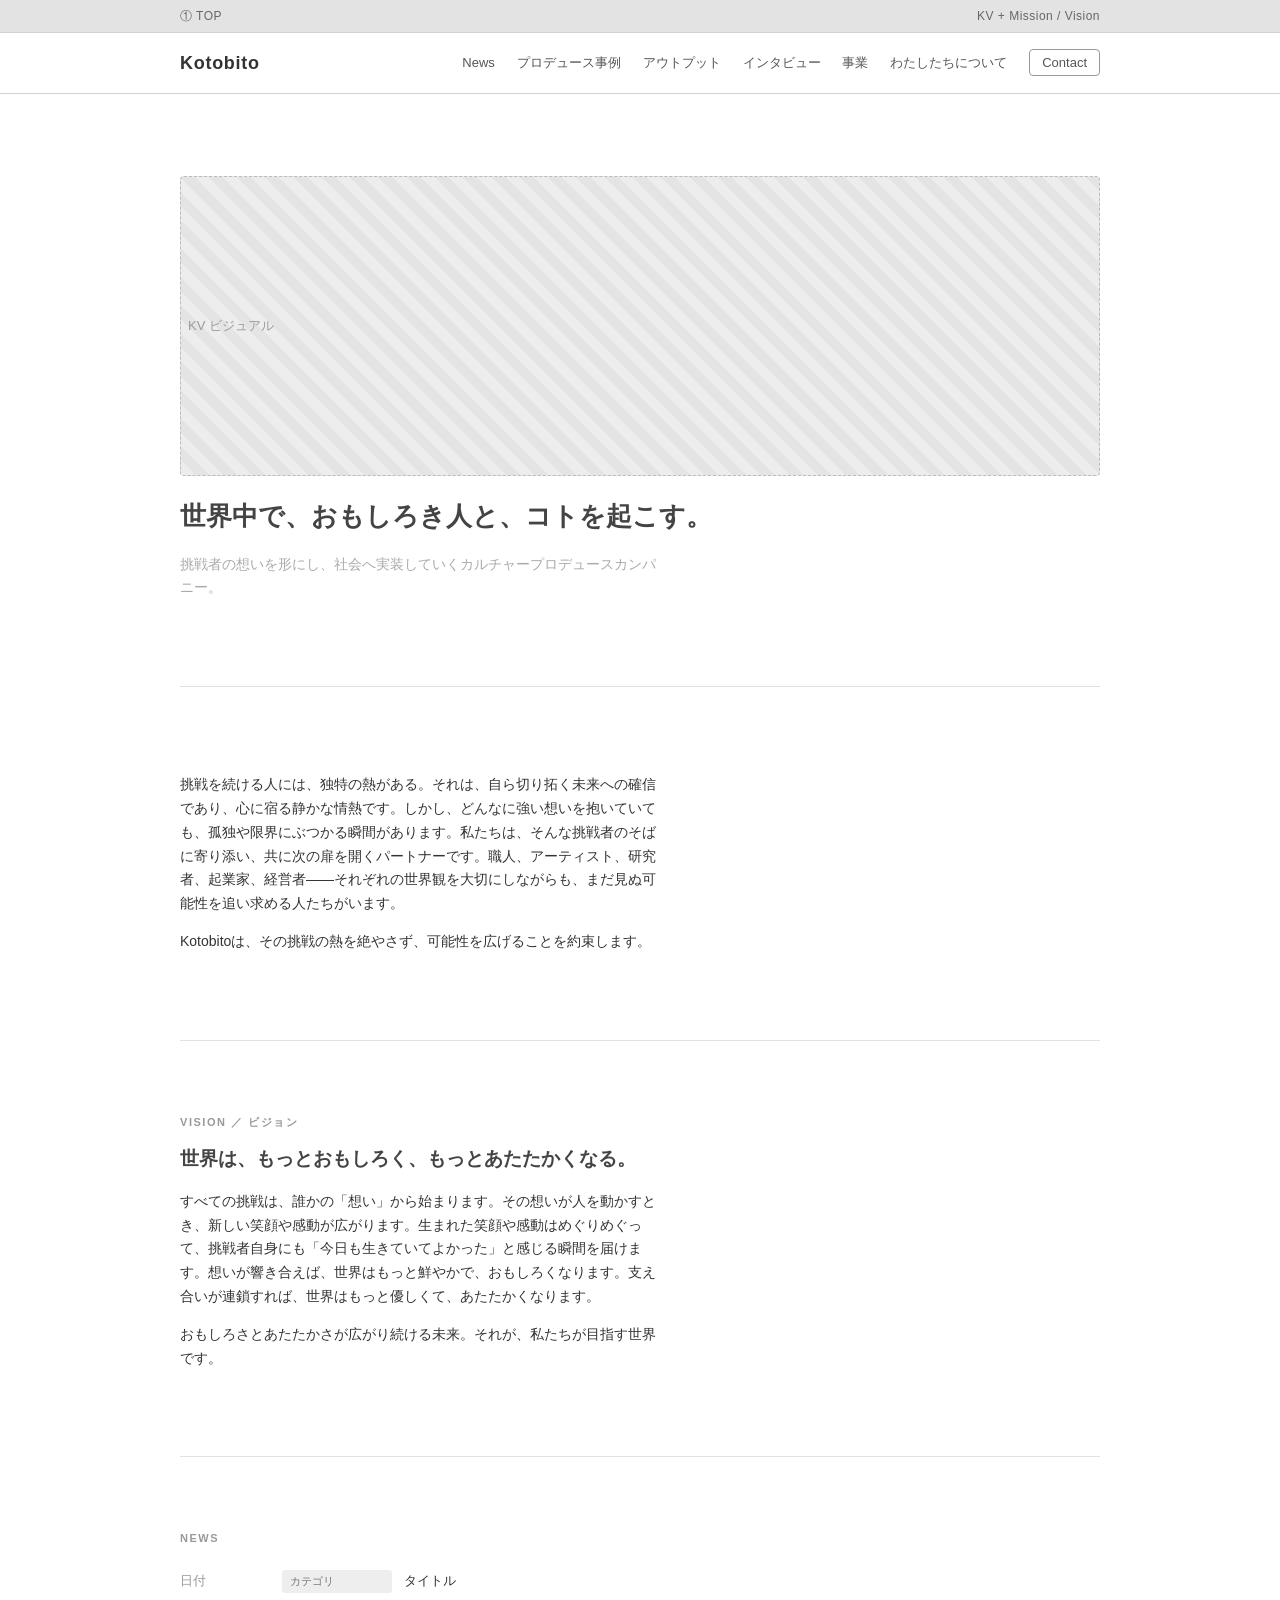
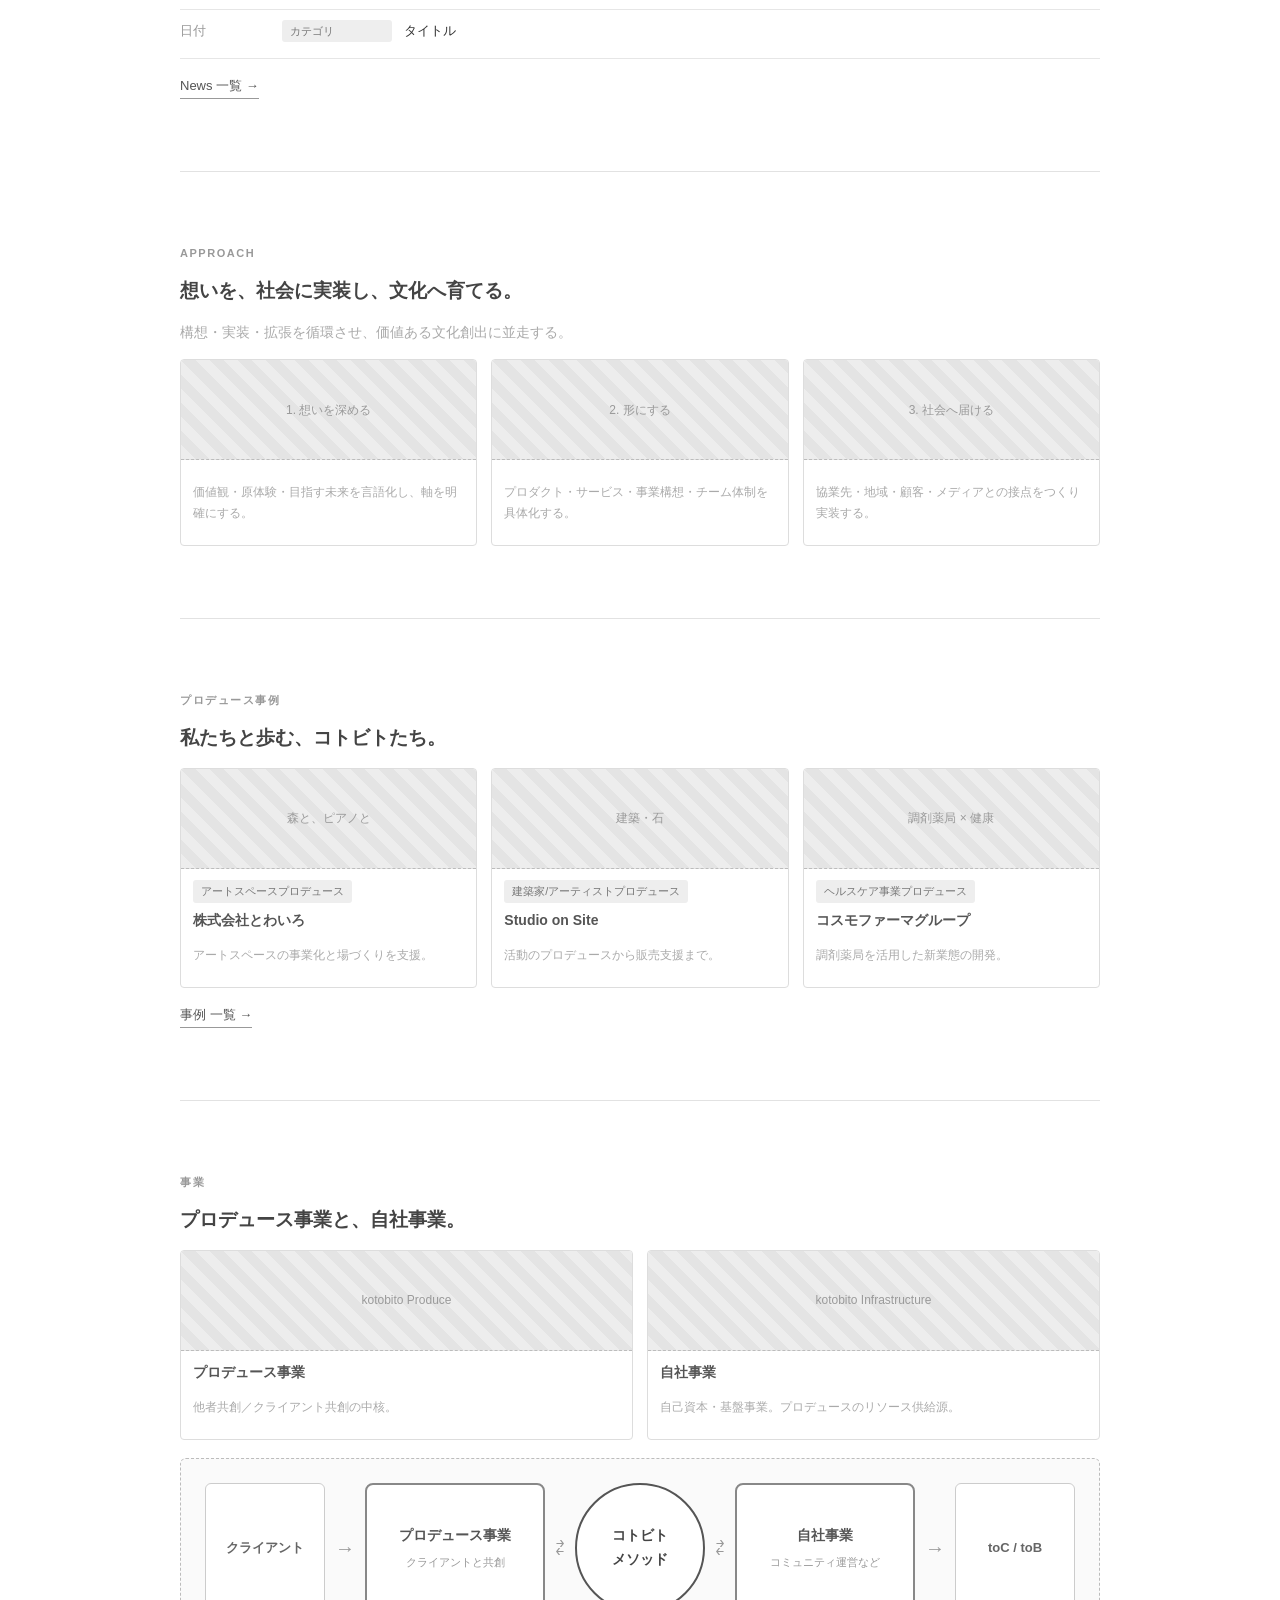
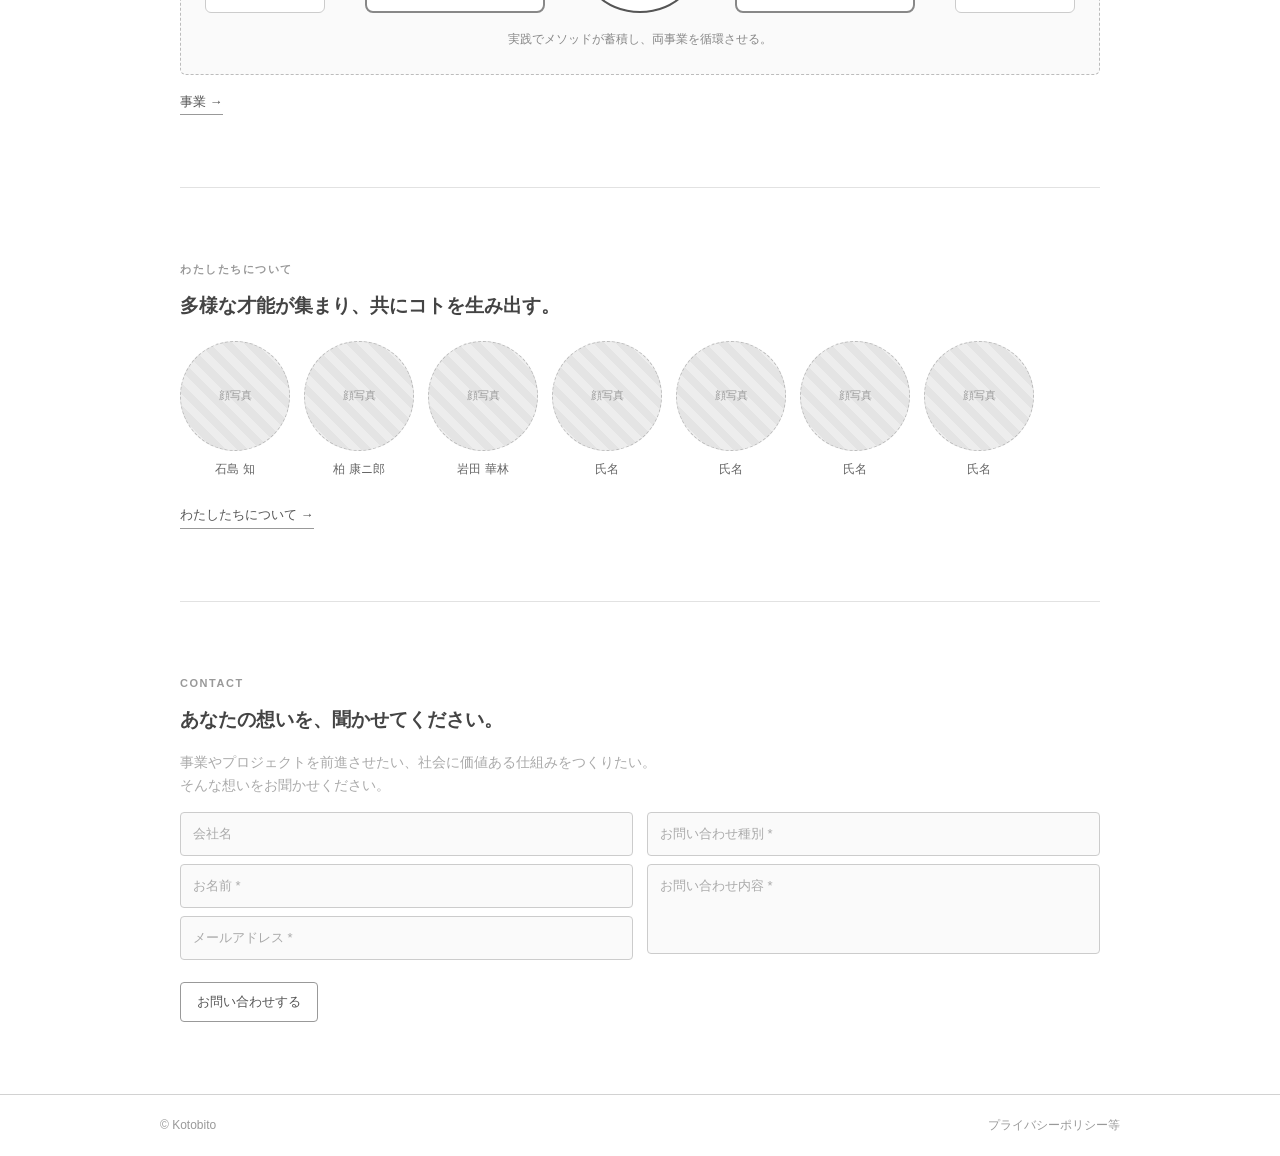
==== commit 4d0b054b: "事業モデル図を刷新（クライアント→プロデュース⇄メソッド⇄自社事業→toC/toB）" ====
--- a/index.html
+++ b/index.html
@@ -90,22 +90,20 @@
       <div class="card"><div class="box sm">kotobito Infrastructure</div><div class="body"><h3>自社事業</h3><p class="ph-line sm">自己資本・基盤事業。プロデュースのリソース供給源。</p></div></div>
     </div>
 
-    <!-- 概念図：kotobito 全体像 -->
-    <div class="diagram" style="margin-top:18px;">
-      <div class="d-top">kotobito Produce<small>他者共創／クライアント共創の中核</small></div>
-      <div class="up">▲　　　▲</div>
-      <div class="d-mid">
-        <div class="d-side">kotobito Infrastructure<small>自己資本・基盤事業</small>
-          <div class="axis"><span>journey 体験・旅</span><span>Fund 投資・金融</span><span>community コミュニティ</span><span>people 人材・育成</span><span>Art 表現・文化</span></div>
-        </div>
-        <div class="d-center">
-          <div class="circle">kotobito<br>producers</div>
-          <div class="cyc">⇄</div>
-          <small>共創のハブ／実践の推進役</small>
-        </div>
-        <div class="d-side">kotobito Lab<small>研究・体系化</small></div>
+    <!-- 事業モデル図 -->
+    <div class="model" style="margin-top:18px;">
+      <div class="flow">
+        <div class="endlabel">クライアント</div>
+        <div class="arrow">→</div>
+        <div class="biz">プロデュース事業<small>クライアントと共創</small></div>
+        <div class="arrow">⇄</div>
+        <div class="method">コトビト<br>メソッド</div>
+        <div class="arrow">⇄</div>
+        <div class="biz">自社事業<small>コミュニティ運営など</small></div>
+        <div class="arrow">→</div>
+        <div class="endlabel">toC / toB</div>
       </div>
-      <div class="d-cap">相互連携・知の循環 ／ 実践と研究の往還による価値創造</div>
+      <div class="cap">実践でメソッドが蓄積し、両事業を循環させる。</div>
     </div>
     <a class="link" href="business.html">事業 →</a>
   </section>
--- a/style.css
+++ b/style.css
@@ -87,6 +87,24 @@
 .diagram .d-cap{text-align:center;color:#999;font-size:11px;margin-top:12px;}
 @media(max-width:780px){.diagram .d-mid{grid-template-columns:1fr;}}
 
+/* business model diagram (client → produce ⇄ method ⇄ own-biz → toC/toB) */
+.model{border:1px dashed #bcbcbc;border-radius:6px;padding:24px;background:#fafafa;}
+.model .flow{display:flex;align-items:stretch;gap:10px;}
+.model .endlabel{flex:0 0 120px;display:flex;flex-direction:column;justify-content:center;text-align:center;font-size:13px;font-weight:700;color:#666;border:1px solid #ccc;border-radius:6px;padding:12px 8px;background:#fff;}
+.model .endlabel small{display:block;font-weight:400;color:#999;font-size:11px;margin-top:4px;}
+.model .biz{flex:1;display:flex;flex-direction:column;justify-content:center;text-align:center;font-weight:800;color:#555;border:2px solid #888;border-radius:8px;padding:16px 12px;background:#fff;}
+.model .biz small{display:block;font-weight:400;color:#999;font-size:11px;margin-top:6px;line-height:1.6;}
+.model .method{flex:0 0 130px;display:flex;flex-direction:column;align-items:center;justify-content:center;text-align:center;width:130px;height:130px;border:2px solid #555;border-radius:50%;font-weight:800;color:#444;background:#fff;align-self:center;}
+.model .method small{display:block;font-weight:400;color:#999;font-size:10px;margin-top:4px;}
+.model .arrow{flex:0 0 auto;display:flex;align-items:center;color:#999;font-size:20px;}
+.model .cap{text-align:center;color:#888;font-size:12px;margin-top:16px;}
+@media(max-width:820px){
+  .model .flow{flex-direction:column;align-items:stretch;}
+  .model .endlabel,.model .method{flex:none;width:auto;height:auto;border-radius:8px;}
+  .model .method{border-radius:8px;}
+  .model .arrow{justify-content:center;transform:rotate(90deg);}
+}
+
 /* contact form fields */
 .field{border:1px solid #ccc;border-radius:4px;padding:10px 12px;color:#aaa;font-size:13px;margin-bottom:8px;background:#fafafa;}
 
